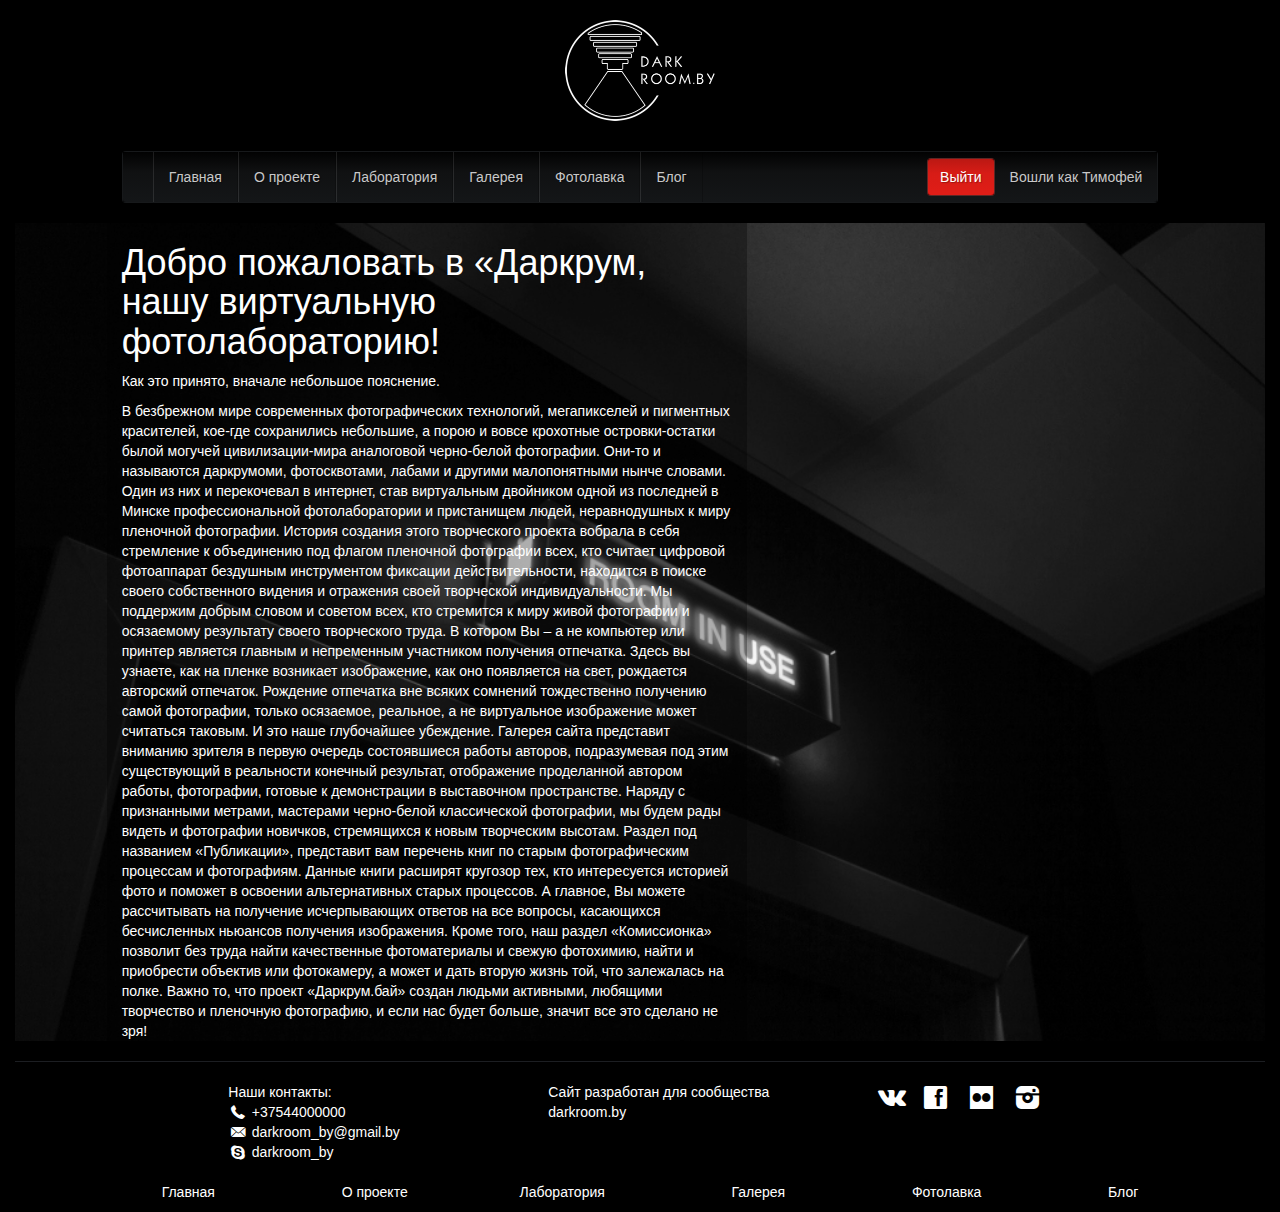
==== about.html @ 1f56de03 "Added project folders" ====
<!DOCTYPE html>
<html lang="en">
<head>
    <meta charset="UTF-8">
    <title>О проекте</title>
    <link rel="stylesheet" type="text/css" href="css/bootstrap-grid.css">
    <link rel="stylesheet" type="text/css" href="css/bootstrap-grid.min.css">
    <link rel="stylesheet" type="text/css" href="css/bootstrap-reboot.css">
    <link rel="stylesheet" type="text/css" href="css/bootstrap-reboot.min.css">
    <link rel="stylesheet" type="text/css" href="css/fontello-codes.css">
    <link rel="stylesheet" type="text/css" href="css/fontello.css">
    <link rel="stylesheet" type="text/css" href="css/fontello-embedded.css">
    <link rel="stylesheet" type="text/css" href="css/bootstrap.css">
    <link rel="stylesheet" type="text/css" href="css/style.css">
    <script src="js/jquery.js"></script>
    <script src="js/bootstrap.js"></script>
    <script src="js/script.js"></script>
</head>
<body>
<div class="container-fluid">
    <div id="logo" class="center-block"><img src="img/logo.png"></div>

    <div class="row">
        <div class="col-md-1"></div>
        <div class="col-md-10">

            <!-- Классы navbar и navbar-default -->
            <nav class="navbar navbar-default ">
                <!-- Контейнер -->
                <div class="container-fluid">
                    <!-- Заголовок -->
                    <div class="navbar-header">
                        <!-- Кнопка «Гамбургер» -->
                        <button type="button" class="navbar-toggle collapsed" data-toggle="collapse" data-target="#navbar-main" aria-expanded="false">
                            <span class=sr-only>Toggle navigation</span>
                            <span class="icon-bar"></span>
                            <span class="icon-bar"></span>
                            <span class="icon-bar"></span>
                        </button>
                    </div>
                    <!-- Основная часть меню -->
                    <div class="collapse navbar-collapse" id="navbar-main">

                        <!-- Содержимое основной части -->
                        <ul class="nav navbar-nav">
                            <li><a href="index.html">Главная</a></li>
                            <li><a href="#">О проекте</a></li>
                            <li><a href="#">Лаборатория</a></li>
                            <li><a href="#">Галерея</a></li>
                            <li><a href="#">Фотолавка</a></li>
                            <li><a href="#">Блог</a></li>
                        </ul>

                        <p class="navbar-text navbar-right">Вошли как Тимофей</p>
                            <button type="button" class="btn btn-default navbar-btn btn-danger navbar-right">Выйти</button>


                    </div>
                </div>
            </nav>

        </div>
    </div>
    <article id="aboutpage">
        <div class="row">
        <div class="col-md-1"></div>
        <div class="col-md-6">
        <h1>Добро пожаловать в «Даркрум, нашу виртуальную фотолабораторию!</h1>
        <p>Как это принято, вначале небольшое пояснение.</p>
        В безбрежном мире современных фотографических технологий, мегапикселей и пигментных красителей, кое-где сохранились небольшие,
            а порою и вовсе крохотные островки-остатки былой могучей цивилизации-мира аналоговой черно-белой фотографии.
            Они-то и называются даркрумоми, фотосквотами, лабами и другими малопонятными нынче словами.
            Один из них и перекочевал в интернет, став виртуальным двойником
            одной из последней в Минске профессиональной фотолаборатории и пристанищем людей, неравнодушных к миру пленочной фотографии.
        История создания этого творческого проекта вобрала в себя стремление к объединению под флагом пленочной фотографии всех,
            кто считает цифровой фотоаппарат бездушным инструментом фиксации действительности, находится в поиске своего собственного
            видения и отражения своей творческой индивидуальности.
        Мы поддержим добрым словом и советом всех, кто стремится к миру живой фотографии и осязаемому результату своего творческого труда.
            В котором Вы – а не компьютер или принтер является главным и непременным участником получения отпечатка.
            Здесь вы узнаете, как на пленке возникает изображение, как оно появляется на свет, рождается авторский отпечаток.
        Рождение отпечатка вне всяких сомнений тождественно получению самой фотографии, только осязаемое, реальное, а не виртуальное
            изображение может считаться таковым. И это наше глубочайшее убеждение.
        Галерея сайта представит вниманию зрителя в первую очередь состоявшиеся работы авторов,
            подразумевая под этим существующий в реальности конечный результат, отображение проделанной автором работы, фотографии,
            готовые к демонстрации в выставочном пространстве. Наряду с признанными метрами, мастерами черно-белой классической фотографии,
            мы будем рады видеть и фотографии новичков, стремящихся к новым творческим высотам.
        Раздел под названием «Публикации», представит вам перечень книг по старым фотографическим процессам и фотографиям.
            Данные книги расширят кругозор тех, кто интересуется историей фото и поможет в освоении альтернативных старых процессов.
            А главное, Вы можете рассчитывать на получение исчерпывающих ответов на все вопросы, касающихся бесчисленных ньюансов получения изображения.
        Кроме того, наш раздел «Комиссионка» позволит без труда найти качественные фотоматериалы и свежую фотохимию,
            найти и приобрести объектив или фотокамеру, а может и дать вторую жизнь той, что залежалась на полке.
        Важно то, что проект «Даркрум.бай» создан людьми активными, любящими творчество и пленочную фотографию,
            и если нас будет больше, значит все это сделано не зря!
            </div>
            <div class="col-md-1"></div>
            </div>
            </article>
    <div class="footer">
        <hr>
        <div class="row">
            <div class="col-md-2"></div>
            <div class="col-md-3">
                Наши контакты:<br>
                <i class="icon-phone"></i> +37544000000<br>
                <i class="icon-email"></i> darkroom_by@gmail.by<br>
                <i class="icon-skype"></i> darkroom_by<br>
            </div>
            <div class="col-md-3">
                Сайт разработан для сообщества darkroom.by
            </div>
            <div class="col-md-4 social">
                <a href="#" data-toggle="tooltip" title="Мы в Вконтакте"><i class="icon-vk"></i></a>
                <a href="#" data-toggle="tooltip" title="Мы в Facebook"><i class="icon-facebook-rect-1"></i></a>
                <a href="#" data-toggle="tooltip" title="Мы в Flickr"><i class="icon-flickr-1"></i></a>
                <a href="#" data-toggle="tooltip" title="Мы в Instagram"><i class="icon-instagram-filled"></i></a>
            </div>

            </div>
        <div class="row">
        <div class="col-md-1"></div>
        <div class="col-md-11">
        <ul class=" nav-justified ">
            <li><a href="#">Главная</a></li>
            <li><a href="#">О проекте</a></li>
            <li><a href="#">Лаборатория</a></li>
            <li><a href="#">Галерея</a></li>
            <li><a href="#">Фотолавка</a></li>
            <li><a href="#">Блог</a></li>
        </ul>
            </div>
        </div>
            </div>
    </div>

<script src="js/tether.js"></script>
</body>
</html>
---- css/fontello-codes.css ----
.icon-duckduckgo:before { content: '\e800'; } /* '' */
.icon-aim:before { content: '\e801'; } /* '' */
.icon-delicious:before { content: '\e802'; } /* '' */
.icon-flattr:before { content: '\e803'; } /* '' */
.icon-call:before { content: '\e804'; } /* '' */
.icon-grooveshark:before { content: '\e805'; } /* '' */
.icon-ninetyninedesigns:before { content: '\e806'; } /* '' */
.icon-digg:before { content: '\e807'; } /* '' */
.icon-linkedin:before { content: '\e808'; } /* '' */
.icon-meetup:before { content: '\e809'; } /* '' */
.icon-vk:before { content: '\e80a'; } /* '' */
.icon-disqus:before { content: '\e80b'; } /* '' */
.icon-cloudapp:before { content: '\e80c'; } /* '' */
.icon-dropbox:before { content: '\e80d'; } /* '' */
.icon-ebay:before { content: '\e80e'; } /* '' */
.icon-github:before { content: '\e80f'; } /* '' */
.icon-intensedebate:before { content: '\e810'; } /* '' */
.icon-eventbrite:before { content: '\e811'; } /* '' */
.icon-scribd:before { content: '\e812'; } /* '' */
.icon-stripe:before { content: '\e813'; } /* '' */
.icon-stackoverflow:before { content: '\e814'; } /* '' */
.icon-hackernews:before { content: '\e815'; } /* '' */
.icon-lkdto:before { content: '\e816'; } /* '' */
.icon-android:before { content: '\e817'; } /* '' */
.icon-eventful:before { content: '\e818'; } /* '' */
.icon-smashmag:before { content: '\e819'; } /* '' */
.icon-gplus:before { content: '\e81a'; } /* '' */
.icon-wikipedia:before { content: '\e81b'; } /* '' */
.icon-lanyrd:before { content: '\e81c'; } /* '' */
.icon-calendar:before { content: '\e81d'; } /* '' */
.icon-stumbleupon:before { content: '\e81e'; } /* '' */
.icon-fivehundredpx:before { content: '\e81f'; } /* '' */
.icon-pinterest:before { content: '\e820'; } /* '' */
.icon-bitcoin:before { content: '\e821'; } /* '' */
.icon-w3c:before { content: '\e822'; } /* '' */
.icon-foursquare:before { content: '\e823'; } /* '' */
.icon-html5:before { content: '\e824'; } /* '' */
.icon-ie:before { content: '\e825'; } /* '' */
.icon-spotify:before { content: '\e826'; } /* '' */
.icon-reddit:before { content: '\e827'; } /* '' */
.icon-guest:before { content: '\e828'; } /* '' */
.icon-gowalla:before { content: '\e829'; } /* '' */
.icon-appstore:before { content: '\e82a'; } /* '' */
.icon-blogger:before { content: '\e82b'; } /* '' */
.icon-cc:before { content: '\e82c'; } /* '' */
.icon-dribbble:before { content: '\e82d'; } /* '' */
.icon-evernote:before { content: '\e82e'; } /* '' */
.icon-flickr:before { content: '\e82f'; } /* '' */
.icon-google:before { content: '\e830'; } /* '' */
.icon-viadeo:before { content: '\e831'; } /* '' */
.icon-instapaper:before { content: '\e832'; } /* '' */
.icon-weibo:before { content: '\e833'; } /* '' */
.icon-klout:before { content: '\e834'; } /* '' */
.icon-rss:before { content: '\e835'; } /* '' */
.icon-skype:before { content: '\e836'; } /* '' */
.icon-twitter:before { content: '\e837'; } /* '' */
.icon-youtube:before { content: '\e838'; } /* '' */
.icon-vimeo:before { content: '\e839'; } /* '' */
.icon-windows:before { content: '\e83a'; } /* '' */
.icon-xing:before { content: '\e83b'; } /* '' */
.icon-yahoo:before { content: '\e83c'; } /* '' */
.icon-chrome:before { content: '\e83d'; } /* '' */
.icon-email:before { content: '\e83e'; } /* '' */
.icon-macstore:before { content: '\e83f'; } /* '' */
.icon-myspace:before { content: '\e840'; } /* '' */
.icon-podcast:before { content: '\e841'; } /* '' */
.icon-amazon:before { content: '\e842'; } /* '' */
.icon-steam:before { content: '\e843'; } /* '' */
.icon-github-circled:before { content: '\e844'; } /* '' */
.icon-googleplay:before { content: '\e845'; } /* '' */
.icon-itunes:before { content: '\e846'; } /* '' */
.icon-plurk:before { content: '\e847'; } /* '' */
.icon-songkick:before { content: '\e848'; } /* '' */
.icon-lastfm:before { content: '\e849'; } /* '' */
.icon-gmail:before { content: '\e84a'; } /* '' */
.icon-pinboard:before { content: '\e84b'; } /* '' */
.icon-openid:before { content: '\e84c'; } /* '' */
.icon-quora:before { content: '\e84d'; } /* '' */
.icon-soundcloud:before { content: '\e84e'; } /* '' */
.icon-tumblr:before { content: '\e84f'; } /* '' */
.icon-eventasaurus:before { content: '\e850'; } /* '' */
.icon-wordpress:before { content: '\e851'; } /* '' */
.icon-yelp:before { content: '\e852'; } /* '' */
.icon-opentable:before { content: '\e853'; } /* '' */
.icon-cart:before { content: '\e854'; } /* '' */
.icon-print:before { content: '\e855'; } /* '' */
.icon-angellist:before { content: '\e856'; } /* '' */
.icon-instagram:before { content: '\e857'; } /* '' */
.icon-dwolla:before { content: '\e858'; } /* '' */
.icon-appnet:before { content: '\e859'; } /* '' */
.icon-statusnet:before { content: '\e85a'; } /* '' */
.icon-acrobat:before { content: '\e85b'; } /* '' */
.icon-drupal:before { content: '\e85c'; } /* '' */
.icon-buffer:before { content: '\e85d'; } /* '' */
.icon-pocket:before { content: '\e85e'; } /* '' */
.icon-bitbucket:before { content: '\e85f'; } /* '' */
.icon-lego:before { content: '\e860'; } /* '' */
.icon-login:before { content: '\e861'; } /* '' */
.icon-paypal:before { content: '\e862'; } /* '' */
.icon-forrst:before { content: '\e863'; } /* '' */
.icon-plancast:before { content: '\e864'; } /* '' */
.icon-facebook:before { content: '\e865'; } /* '' */
.icon-posterous:before { content: '\e866'; } /* '' */
.icon-fast-backward:before { content: '\e867'; } /* '' */
.icon-fast-forward:before { content: '\e868'; } /* '' */
.icon-forward:before { content: '\e869'; } /* '' */
.icon-forward-circled:before { content: '\e86a'; } /* '' */
.icon-step-backward:before { content: '\e86b'; } /* '' */
.icon-step-forward:before { content: '\e86c'; } /* '' */
.icon-target:before { content: '\e86d'; } /* '' */
.icon-signal:before { content: '\e86e'; } /* '' */
.icon-desktop:before { content: '\e86f'; } /* '' */
.icon-desktop-circled:before { content: '\e870'; } /* '' */
.icon-laptop:before { content: '\e871'; } /* '' */
.icon-laptop-circled:before { content: '\e872'; } /* '' */
.icon-network:before { content: '\e873'; } /* '' */
.icon-inbox:before { content: '\e874'; } /* '' */
.icon-inbox-circled:before { content: '\e875'; } /* '' */
.icon-inbox-alt:before { content: '\e876'; } /* '' */
.icon-globe:before { content: '\e877'; } /* '' */
.icon-globe-alt:before { content: '\e878'; } /* '' */
.icon-cloud:before { content: '\e879'; } /* '' */
.icon-cloud-circled:before { content: '\e87a'; } /* '' */
.icon-flight:before { content: '\e87b'; } /* '' */
.icon-leaf:before { content: '\e87c'; } /* '' */
.icon-font:before { content: '\e87d'; } /* '' */
.icon-fontsize:before { content: '\e87e'; } /* '' */
.icon-bold:before { content: '\e87f'; } /* '' */
.icon-italic:before { content: '\e880'; } /* '' */
.icon-text-height:before { content: '\e881'; } /* '' */
.icon-text-width:before { content: '\e882'; } /* '' */
.icon-align-left:before { content: '\e883'; } /* '' */
.icon-align-center:before { content: '\e884'; } /* '' */
.icon-align-right:before { content: '\e885'; } /* '' */
.icon-align-justify:before { content: '\e886'; } /* '' */
.icon-list:before { content: '\e887'; } /* '' */
.icon-indent-left:before { content: '\e888'; } /* '' */
.icon-indent-right:before { content: '\e889'; } /* '' */
.icon-briefcase:before { content: '\e88a'; } /* '' */
.icon-off:before { content: '\e88b'; } /* '' */
.icon-road:before { content: '\e88c'; } /* '' */
.icon-qrcode:before { content: '\e88d'; } /* '' */
.icon-barcode:before { content: '\e88e'; } /* '' */
.icon-braille:before { content: '\e88f'; } /* '' */
.icon-book:before { content: '\e890'; } /* '' */
.icon-adjust:before { content: '\e891'; } /* '' */
.icon-tint:before { content: '\e892'; } /* '' */
.icon-check:before { content: '\e893'; } /* '' */
.icon-check-empty:before { content: '\e894'; } /* '' */
.icon-asterisk:before { content: '\e895'; } /* '' */
.icon-gift:before { content: '\e896'; } /* '' */
.icon-fire:before { content: '\e897'; } /* '' */
.icon-magnet:before { content: '\e898'; } /* '' */
.icon-chart:before { content: '\e899'; } /* '' */
.icon-chart-circled:before { content: '\e89a'; } /* '' */
.icon-credit-card:before { content: '\e89b'; } /* '' */
.icon-megaphone:before { content: '\e89c'; } /* '' */
.icon-clipboard:before { content: '\e89d'; } /* '' */
.icon-hdd:before { content: '\e89e'; } /* '' */
.icon-key:before { content: '\e89f'; } /* '' */
.icon-certificate:before { content: '\e8a0'; } /* '' */
.icon-tasks:before { content: '\e8a1'; } /* '' */
.icon-filter:before { content: '\e8a2'; } /* '' */
.icon-gauge:before { content: '\e8a3'; } /* '' */
.icon-smiley:before { content: '\e8a4'; } /* '' */
.icon-smiley-circled:before { content: '\e8a5'; } /* '' */
.icon-address-book:before { content: '\e8a6'; } /* '' */
.icon-address-book-alt:before { content: '\e8a7'; } /* '' */
.icon-asl:before { content: '\e8a8'; } /* '' */
.icon-glasses:before { content: '\e8a9'; } /* '' */
.icon-hearing-impaired:before { content: '\e8aa'; } /* '' */
.icon-iphone-home:before { content: '\e8ab'; } /* '' */
.icon-person:before { content: '\e8ac'; } /* '' */
.icon-adult:before { content: '\e8ad'; } /* '' */
.icon-child:before { content: '\e8ae'; } /* '' */
.icon-blind:before { content: '\e8af'; } /* '' */
.icon-guidedog:before { content: '\e8b0'; } /* '' */
.icon-accessibility:before { content: '\e8b1'; } /* '' */
.icon-universal-access:before { content: '\e8b2'; } /* '' */
.icon-male:before { content: '\e8b3'; } /* '' */
.icon-female:before { content: '\e8b4'; } /* '' */
.icon-behance:before { content: '\e8b5'; } /* '' */
.icon-blogger-2:before { content: '\e8b6'; } /* '' */
.icon-cc-1:before { content: '\e8b7'; } /* '' */
.icon-css:before { content: '\e8b8'; } /* '' */
.icon-delicious-1:before { content: '\e8b9'; } /* '' */
.icon-deviantart-1:before { content: '\e8ba'; } /* '' */
.icon-digg-1:before { content: '\e8bb'; } /* '' */
.icon-dribbble-1:before { content: '\e8bc'; } /* '' */
.icon-facebook-2:before { content: '\e8bd'; } /* '' */
.icon-flickr-1:before { content: '\e8be'; } /* '' */
.icon-foursquare-1:before { content: '\e8bf'; } /* '' */
.icon-friendfeed-1:before { content: '\e8c0'; } /* '' */
.icon-friendfeed-rect-1:before { content: '\e8c1'; } /* '' */
.icon-github-2:before { content: '\e8c2'; } /* '' */
.icon-github-text-1:before { content: '\e8c3'; } /* '' */
.icon-googleplus:before { content: '\e8c4'; } /* '' */
.icon-instagram-2:before { content: '\e8c5'; } /* '' */
.icon-linkedin-2:before { content: '\e8c6'; } /* '' */
.icon-path:before { content: '\e8c7'; } /* '' */
.icon-picasa-1:before { content: '\e8c8'; } /* '' */
.icon-pinterest-1:before { content: '\e8c9'; } /* '' */
.icon-reddit-1:before { content: '\e8ca'; } /* '' */
.icon-skype-2:before { content: '\e8cb'; } /* '' */
.icon-slideshare:before { content: '\e8cc'; } /* '' */
.icon-stackoverflow-1:before { content: '\e8cd'; } /* '' */
.icon-stumbleupon-1:before { content: '\e8ce'; } /* '' */
.icon-twitter-2:before { content: '\e8cf'; } /* '' */
.icon-tumblr-2:before { content: '\e8d0'; } /* '' */
.icon-vimeo-2:before { content: '\e8d1'; } /* '' */
.icon-vkontakte:before { content: '\e8d2'; } /* '' */
.icon-w3c-1:before { content: '\e8d3'; } /* '' */
.icon-wordpress-2:before { content: '\e8d4'; } /* '' */
.icon-youtube-1:before { content: '\e8d5'; } /* '' */
.icon-glass:before { content: '\e8d6'; } /* '' */
.icon-music:before { content: '\e8d7'; } /* '' */
.icon-search:before { content: '\e8d8'; } /* '' */
.icon-search-circled:before { content: '\e8d9'; } /* '' */
.icon-mail:before { content: '\e8da'; } /* '' */
.icon-mail-circled:before { content: '\e8db'; } /* '' */
.icon-heart:before { content: '\e8dc'; } /* '' */
.icon-heart-circled:before { content: '\e8dd'; } /* '' */
.icon-heart-empty:before { content: '\e8de'; } /* '' */
.icon-star:before { content: '\e8df'; } /* '' */
.icon-star-circled:before { content: '\e8e0'; } /* '' */
.icon-star-empty:before { content: '\e8e1'; } /* '' */
.icon-user:before { content: '\e8e2'; } /* '' */
.icon-group:before { content: '\e8e3'; } /* '' */
.icon-group-circled:before { content: '\e8e4'; } /* '' */
.icon-torso:before { content: '\e8e5'; } /* '' */
.icon-video:before { content: '\e8e6'; } /* '' */
.icon-video-circled:before { content: '\e8e7'; } /* '' */
.icon-video-alt:before { content: '\e8e8'; } /* '' */
.icon-videocam:before { content: '\e8e9'; } /* '' */
.icon-video-chat:before { content: '\e8ea'; } /* '' */
.icon-picture:before { content: '\e8eb'; } /* '' */
.icon-camera:before { content: '\e8ec'; } /* '' */
.icon-photo:before { content: '\e8ed'; } /* '' */
.icon-photo-circled:before { content: '\e8ee'; } /* '' */
.icon-th-large:before { content: '\e8ef'; } /* '' */
.icon-th:before { content: '\e8f0'; } /* '' */
.icon-th-list:before { content: '\e8f1'; } /* '' */
.icon-view-mode:before { content: '\e8f2'; } /* '' */
.icon-ok:before { content: '\e8f3'; } /* '' */
.icon-ok-circled:before { content: '\e8f4'; } /* '' */
.icon-ok-circled2:before { content: '\e8f5'; } /* '' */
.icon-cancel:before { content: '\e8f6'; } /* '' */
.icon-cancel-circled:before { content: '\e8f7'; } /* '' */
.icon-cancel-circled2:before { content: '\e8f8'; } /* '' */
.icon-plus:before { content: '\e8f9'; } /* '' */
.icon-plus-circled:before { content: '\e8fa'; } /* '' */
.icon-minus:before { content: '\e8fb'; } /* '' */
.icon-minus-circled:before { content: '\e8fc'; } /* '' */
.icon-help:before { content: '\e8fd'; } /* '' */
.icon-help-circled:before { content: '\e8fe'; } /* '' */
.icon-info-circled:before { content: '\e8ff'; } /* '' */
.icon-home:before { content: '\e900'; } /* '' */
.icon-home-circled:before { content: '\e901'; } /* '' */
.icon-website:before { content: '\e902'; } /* '' */
.icon-website-circled:before { content: '\e903'; } /* '' */
.icon-attach:before { content: '\e904'; } /* '' */
.icon-attach-circled:before { content: '\e905'; } /* '' */
.icon-lock:before { content: '\e906'; } /* '' */
.icon-lock-circled:before { content: '\e907'; } /* '' */
.icon-lock-open:before { content: '\e908'; } /* '' */
.icon-lock-open-alt:before { content: '\e909'; } /* '' */
.icon-eye:before { content: '\e90a'; } /* '' */
.icon-eye-off:before { content: '\e90b'; } /* '' */
.icon-tag:before { content: '\e90c'; } /* '' */
.icon-tags:before { content: '\e90d'; } /* '' */
.icon-bookmark:before { content: '\e90e'; } /* '' */
.icon-bookmark-empty:before { content: '\e90f'; } /* '' */
.icon-flag:before { content: '\e910'; } /* '' */
.icon-flag-circled:before { content: '\e911'; } /* '' */
.icon-thumbs-up:before { content: '\e912'; } /* '' */
.icon-thumbs-down:before { content: '\e913'; } /* '' */
.icon-download:before { content: '\e914'; } /* '' */
.icon-download-alt:before { content: '\e915'; } /* '' */
.icon-upload:before { content: '\e916'; } /* '' */
.icon-share:before { content: '\e917'; } /* '' */
.icon-quote:before { content: '\e918'; } /* '' */
.icon-quote-circled:before { content: '\e919'; } /* '' */
.icon-export:before { content: '\e91a'; } /* '' */
.icon-pencil:before { content: '\e91b'; } /* '' */
.icon-pencil-circled:before { content: '\e91c'; } /* '' */
.icon-edit:before { content: '\e91d'; } /* '' */
.icon-edit-circled:before { content: '\e91e'; } /* '' */
.icon-edit-alt:before { content: '\e91f'; } /* '' */
.icon-print-1:before { content: '\e920'; } /* '' */
.icon-retweet:before { content: '\e921'; } /* '' */
.icon-comment:before { content: '\e922'; } /* '' */
.icon-comment-alt:before { content: '\e923'; } /* '' */
.icon-bell:before { content: '\e924'; } /* '' */
.icon-warning:before { content: '\e925'; } /* '' */
.icon-exclamation:before { content: '\e926'; } /* '' */
.icon-error:before { content: '\e927'; } /* '' */
.icon-error-alt:before { content: '\e928'; } /* '' */
.icon-location:before { content: '\e929'; } /* '' */
.icon-location-circled:before { content: '\e92a'; } /* '' */
.icon-compass:before { content: '\e92b'; } /* '' */
.icon-compass-circled:before { content: '\e92c'; } /* '' */
.icon-trash:before { content: '\e92d'; } /* '' */
.icon-trash-circled:before { content: '\e92e'; } /* '' */
.icon-doc:before { content: '\e92f'; } /* '' */
.icon-doc-circled:before { content: '\e930'; } /* '' */
.icon-doc-new:before { content: '\e931'; } /* '' */
.icon-doc-new-circled:before { content: '\e932'; } /* '' */
.icon-folder:before { content: '\e933'; } /* '' */
.icon-folder-circled:before { content: '\e934'; } /* '' */
.icon-folder-close:before { content: '\e935'; } /* '' */
.icon-folder-open:before { content: '\e936'; } /* '' */
.icon-rss-1:before { content: '\e937'; } /* '' */
.icon-phone:before { content: '\e938'; } /* '' */
.icon-phone-circled:before { content: '\e939'; } /* '' */
.icon-cog:before { content: '\e93a'; } /* '' */
.icon-cog-circled:before { content: '\e93b'; } /* '' */
.icon-cogs:before { content: '\e93c'; } /* '' */
.icon-wrench:before { content: '\e93d'; } /* '' */
.icon-wrench-circled:before { content: '\e93e'; } /* '' */
.icon-basket:before { content: '\e93f'; } /* '' */
.icon-basket-circled:before { content: '\e940'; } /* '' */
.icon-calendar-1:before { content: '\e941'; } /* '' */
.icon-calendar-circled:before { content: '\e942'; } /* '' */
.icon-mic:before { content: '\e943'; } /* '' */
.icon-mic-circled:before { content: '\e944'; } /* '' */
.icon-volume-off:before { content: '\e945'; } /* '' */
.icon-volume-down:before { content: '\e946'; } /* '' */
.icon-volume:before { content: '\e947'; } /* '' */
.icon-volume-up:before { content: '\e948'; } /* '' */
.icon-headphones:before { content: '\e949'; } /* '' */
.icon-clock:before { content: '\e94a'; } /* '' */
.icon-clock-circled:before { content: '\e94b'; } /* '' */
.icon-lightbulb:before { content: '\e94c'; } /* '' */
.icon-lightbulb-alt:before { content: '\e94d'; } /* '' */
.icon-block:before { content: '\e94e'; } /* '' */
.icon-resize-full:before { content: '\e94f'; } /* '' */
.icon-resize-full-alt:before { content: '\e950'; } /* '' */
.icon-resize-small:before { content: '\e951'; } /* '' */
.icon-resize-vertical:before { content: '\e952'; } /* '' */
.icon-resize-horizontal:before { content: '\e953'; } /* '' */
.icon-move:before { content: '\e954'; } /* '' */
.icon-zoom-in:before { content: '\e955'; } /* '' */
.icon-zoom-out:before { content: '\e956'; } /* '' */
.icon-down-open:before { content: '\e957'; } /* '' */
.icon-left-open:before { content: '\e958'; } /* '' */
.icon-right-open:before { content: '\e959'; } /* '' */
.icon-up-open:before { content: '\e95a'; } /* '' */
.icon-down:before { content: '\e95b'; } /* '' */
.icon-left:before { content: '\e95c'; } /* '' */
.icon-right:before { content: '\e95d'; } /* '' */
.icon-up:before { content: '\e95e'; } /* '' */
.icon-down-circled:before { content: '\e95f'; } /* '' */
.icon-left-circled:before { content: '\e960'; } /* '' */
.icon-right-circled:before { content: '\e961'; } /* '' */
.icon-up-circled:before { content: '\e962'; } /* '' */
.icon-down-hand:before { content: '\e963'; } /* '' */
.icon-left-hand:before { content: '\e964'; } /* '' */
.icon-right-hand:before { content: '\e965'; } /* '' */
.icon-up-hand:before { content: '\e966'; } /* '' */
.icon-cw:before { content: '\e967'; } /* '' */
.icon-cw-circled:before { content: '\e968'; } /* '' */
.icon-arrows-cw:before { content: '\e969'; } /* '' */
.icon-shuffle:before { content: '\e96a'; } /* '' */
.icon-play:before { content: '\e96b'; } /* '' */
.icon-play-circled:before { content: '\e96c'; } /* '' */
.icon-play-circled2:before { content: '\e96d'; } /* '' */
.icon-stop:before { content: '\e96e'; } /* '' */
.icon-stop-circled:before { content: '\e96f'; } /* '' */
.icon-pause:before { content: '\e970'; } /* '' */
.icon-pause-circled:before { content: '\e971'; } /* '' */
.icon-record:before { content: '\e972'; } /* '' */
.icon-eject:before { content: '\e973'; } /* '' */
.icon-backward:before { content: '\e974'; } /* '' */
.icon-backward-circled:before { content: '\e975'; } /* '' */
.icon-music-1:before { content: '\e976'; } /* '' */
.icon-search-1:before { content: '\e977'; } /* '' */
.icon-mail-1:before { content: '\e978'; } /* '' */
.icon-heart-1:before { content: '\e979'; } /* '' */
.icon-star-1:before { content: '\e97a'; } /* '' */
.icon-user-1:before { content: '\e97b'; } /* '' */
.icon-videocam-1:before { content: '\e97c'; } /* '' */
.icon-camera-1:before { content: '\e97d'; } /* '' */
.icon-photo-1:before { content: '\e97e'; } /* '' */
.icon-attach-1:before { content: '\e97f'; } /* '' */
.icon-lock-1:before { content: '\e980'; } /* '' */
.icon-eye-1:before { content: '\e981'; } /* '' */
.icon-tag-1:before { content: '\e982'; } /* '' */
.icon-thumbs-up-1:before { content: '\e983'; } /* '' */
.icon-pencil-1:before { content: '\e984'; } /* '' */
.icon-comment-1:before { content: '\e985'; } /* '' */
.icon-location-1:before { content: '\e986'; } /* '' */
.icon-cup:before { content: '\e987'; } /* '' */
.icon-trash-1:before { content: '\e988'; } /* '' */
.icon-doc-1:before { content: '\e989'; } /* '' */
.icon-note:before { content: '\e98a'; } /* '' */
.icon-cog-1:before { content: '\e98b'; } /* '' */
.icon-params:before { content: '\e98c'; } /* '' */
.icon-calendar-2:before { content: '\e98d'; } /* '' */
.icon-sound:before { content: '\e98e'; } /* '' */
.icon-clock-1:before { content: '\e98f'; } /* '' */
.icon-lightbulb-1:before { content: '\e990'; } /* '' */
.icon-tv:before { content: '\e991'; } /* '' */
.icon-desktop-1:before { content: '\e992'; } /* '' */
.icon-mobile:before { content: '\e993'; } /* '' */
.icon-cd:before { content: '\e994'; } /* '' */
.icon-inbox-1:before { content: '\e995'; } /* '' */
.icon-globe-1:before { content: '\e996'; } /* '' */
.icon-cloud-1:before { content: '\e997'; } /* '' */
.icon-paper-plane:before { content: '\e998'; } /* '' */
.icon-fire-1:before { content: '\e999'; } /* '' */
.icon-graduation-cap:before { content: '\e99a'; } /* '' */
.icon-megaphone-1:before { content: '\e99b'; } /* '' */
.icon-database:before { content: '\e99c'; } /* '' */
.icon-key-1:before { content: '\e99d'; } /* '' */
.icon-beaker:before { content: '\e99e'; } /* '' */
.icon-truck:before { content: '\e99f'; } /* '' */
.icon-money:before { content: '\e9a0'; } /* '' */
.icon-food:before { content: '\e9a1'; } /* '' */
.icon-shop:before { content: '\e9a2'; } /* '' */
.icon-diamond:before { content: '\e9a3'; } /* '' */
.icon-t-shirt:before { content: '\e9a4'; } /* '' */
.icon-wallet:before { content: '\e9a5'; } /* '' */
.icon-search-2:before { content: '\e9a6'; } /* '' */
.icon-mail-2:before { content: '\e9a7'; } /* '' */
.icon-heart-2:before { content: '\e9a8'; } /* '' */
.icon-heart-empty-1:before { content: '\e9a9'; } /* '' */
.icon-star-2:before { content: '\e9aa'; } /* '' */
.icon-user-2:before { content: '\e9ab'; } /* '' */
.icon-video-1:before { content: '\e9ac'; } /* '' */
.icon-picture-1:before { content: '\e9ad'; } /* '' */
.icon-th-large-1:before { content: '\e9ae'; } /* '' */
.icon-th-1:before { content: '\e9af'; } /* '' */
.icon-th-list-1:before { content: '\e9b0'; } /* '' */
.icon-ok-1:before { content: '\e9b1'; } /* '' */
.icon-ok-circle:before { content: '\e9b2'; } /* '' */
.icon-cancel-1:before { content: '\e9b3'; } /* '' */
.icon-cancel-circle:before { content: '\e9b4'; } /* '' */
.icon-plus-circle:before { content: '\e9b5'; } /* '' */
.icon-minus-circle:before { content: '\e9b6'; } /* '' */
.icon-link:before { content: '\e9b7'; } /* '' */
.icon-attach-2:before { content: '\e9b8'; } /* '' */
.icon-lock-2:before { content: '\e9b9'; } /* '' */
.icon-lock-open-1:before { content: '\e9ba'; } /* '' */
.icon-tag-2:before { content: '\e9bb'; } /* '' */
.icon-reply:before { content: '\e9bc'; } /* '' */
.icon-reply-all:before { content: '\e9bd'; } /* '' */
.icon-forward-1:before { content: '\e9be'; } /* '' */
.icon-code:before { content: '\e9bf'; } /* '' */
.icon-retweet-1:before { content: '\e9c0'; } /* '' */
.icon-comment-2:before { content: '\e9c1'; } /* '' */
.icon-comment-alt-1:before { content: '\e9c2'; } /* '' */
.icon-chat:before { content: '\e9c3'; } /* '' */
.icon-attention:before { content: '\e9c4'; } /* '' */
.icon-location-2:before { content: '\e9c5'; } /* '' */
.icon-doc-2:before { content: '\e9c6'; } /* '' */
.icon-docs-landscape:before { content: '\e9c7'; } /* '' */
.icon-folder-1:before { content: '\e9c8'; } /* '' */
.icon-archive:before { content: '\e9c9'; } /* '' */
.icon-rss-2:before { content: '\e9ca'; } /* '' */
.icon-rss-alt:before { content: '\e9cb'; } /* '' */
.icon-cog-2:before { content: '\e9cc'; } /* '' */
.icon-logout:before { content: '\e9cd'; } /* '' */
.icon-clock-2:before { content: '\e9ce'; } /* '' */
.icon-block-1:before { content: '\e9cf'; } /* '' */
.icon-resize-full-1:before { content: '\e9d0'; } /* '' */
.icon-resize-full-circle:before { content: '\e9d1'; } /* '' */
.icon-popup:before { content: '\e9d2'; } /* '' */
.icon-left-open-1:before { content: '\e9d3'; } /* '' */
.icon-right-open-1:before { content: '\e9d4'; } /* '' */
.icon-down-circle:before { content: '\e9d5'; } /* '' */
.icon-left-circle:before { content: '\e9d6'; } /* '' */
.icon-right-circle:before { content: '\e9d7'; } /* '' */
.icon-up-circle:before { content: '\e9d8'; } /* '' */
.icon-down-dir:before { content: '\e9d9'; } /* '' */
.icon-right-dir:before { content: '\e9da'; } /* '' */
.icon-down-micro:before { content: '\e9db'; } /* '' */
.icon-up-micro:before { content: '\e9dc'; } /* '' */
.icon-cw-circle:before { content: '\e9dd'; } /* '' */
.icon-arrows-cw-1:before { content: '\e9de'; } /* '' */
.icon-updown-circle:before { content: '\e9df'; } /* '' */
.icon-target-1:before { content: '\e9e0'; } /* '' */
.icon-signal-1:before { content: '\e9e1'; } /* '' */
.icon-progress-0:before { content: '\e9e2'; } /* '' */
.icon-progress-1:before { content: '\e9e3'; } /* '' */
.icon-progress-2:before { content: '\e9e4'; } /* '' */
.icon-progress-3:before { content: '\e9e5'; } /* '' */
.icon-progress-4:before { content: '\e9e6'; } /* '' */
.icon-progress-5:before { content: '\e9e7'; } /* '' */
.icon-progress-6:before { content: '\e9e8'; } /* '' */
.icon-progress-7:before { content: '\e9e9'; } /* '' */
.icon-font-1:before { content: '\e9ea'; } /* '' */
.icon-list-1:before { content: '\e9eb'; } /* '' */
.icon-list-numbered:before { content: '\e9ec'; } /* '' */
.icon-indent-left-1:before { content: '\e9ed'; } /* '' */
.icon-indent-right-1:before { content: '\e9ee'; } /* '' */
.icon-cloud-2:before { content: '\e9ef'; } /* '' */
.icon-terminal:before { content: '\e9f0'; } /* '' */
.icon-facebook-rect-1:before { content: '\e9f1'; } /* '' */
.icon-twitter-bird-1:before { content: '\e9f2'; } /* '' */
.icon-vimeo-rect-1:before { content: '\e9f3'; } /* '' */
.icon-tumblr-rect-1:before { content: '\e9f4'; } /* '' */
.icon-googleplus-rect-1:before { content: '\e9f5'; } /* '' */
.icon-linkedin-rect-1:before { content: '\e9f6'; } /* '' */
.icon-skype-3:before { content: '\e9f7'; } /* '' */
.icon-vkontakte-rect-1:before { content: '\e9f8'; } /* '' */
.icon-youtube-2:before { content: '\e9f9'; } /* '' */
.icon-odnoklassniki-rect-1:before { content: '\e9fa'; } /* '' */
.icon-facebook-1:before { content: '\f300'; } /* '' */
.icon-facebook-rect:before { content: '\f301'; } /* '' */
.icon-twitter-1:before { content: '\f302'; } /* '' */
.icon-twitter-bird:before { content: '\f303'; } /* '' */
.icon-icq:before { content: '\f304'; } /* '' */
.icon-yandex:before { content: '\f305'; } /* '' */
.icon-yandex-rect:before { content: '\f306'; } /* '' */
.icon-github-text:before { content: '\f307'; } /* '' */
.icon-github-1:before { content: '\f308'; } /* '' */
.icon-googleplus-rect:before { content: '\f309'; } /* '' */
.icon-vkontakte-rect:before { content: '\f30a'; } /* '' */
.icon-skype-1:before { content: '\f30b'; } /* '' */
.icon-odnoklassniki:before { content: '\f30c'; } /* '' */
.icon-odnoklassniki-rect:before { content: '\f30d'; } /* '' */
.icon-vimeo-rect:before { content: '\f30e'; } /* '' */
.icon-vimeo-1:before { content: '\f30f'; } /* '' */
.icon-tumblr-rect:before { content: '\f310'; } /* '' */
.icon-tumblr-1:before { content: '\f311'; } /* '' */
.icon-friendfeed:before { content: '\f312'; } /* '' */
.icon-friendfeed-rect:before { content: '\f313'; } /* '' */
.icon-blogger-1:before { content: '\f314'; } /* '' */
.icon-blogger-rect:before { content: '\f315'; } /* '' */
.icon-deviantart:before { content: '\f316'; } /* '' */
.icon-jabber:before { content: '\f317'; } /* '' */
.icon-lastfm-1:before { content: '\f318'; } /* '' */
.icon-lastfm-rect:before { content: '\f319'; } /* '' */
.icon-linkedin-1:before { content: '\f31a'; } /* '' */
.icon-linkedin-rect:before { content: '\f31b'; } /* '' */
.icon-picasa:before { content: '\f31c'; } /* '' */
.icon-wordpress-1:before { content: '\f31d'; } /* '' */
.icon-instagram-1:before { content: '\f31e'; } /* '' */
.icon-instagram-filled:before { content: '\f31f'; } /* '' */
.icon-diigo:before { content: '\f320'; } /* '' */
.icon-box:before { content: '\f321'; } /* '' */
.icon-box-rect:before { content: '\f322'; } /* '' */
.icon-tudou:before { content: '\f323'; } /* '' */
.icon-youku:before { content: '\f324'; } /* '' */
.icon-win8:before { content: '\f325'; } /* '' */
.icon-amex:before { content: '\f326'; } /* '' */
.icon-discover:before { content: '\f327'; } /* '' */
.icon-visa:before { content: '\f328'; } /* '' */
.icon-mastercard:before { content: '\f329'; } /* '' */
.icon-houzz:before { content: '\f32a'; } /* '' */
.icon-bandcamp:before { content: '\f32b'; } /* '' */
.icon-codepen:before { content: '\f32c'; } /* '' */
---- css/fontello.css ----
@font-face {
  font-family: 'fontello';
  src: url('../font/fontello.eot?63740137');
  src: url('../font/fontello.eot?63740137#iefix') format('embedded-opentype'),
       url('../font/fontello.woff2?63740137') format('woff2'),
       url('../font/fontello.woff?63740137') format('woff'),
       url('../font/fontello.ttf?63740137') format('truetype'),
       url('../font/fontello.svg?63740137#fontello') format('svg');
  font-weight: normal;
  font-style: normal;
}
/* Chrome hack: SVG is rendered more smooth in Windozze. 100% magic, uncomment if you need it. */
/* Note, that will break hinting! In other OS-es font will be not as sharp as it could be */
/*
@media screen and (-webkit-min-device-pixel-ratio:0) {
  @font-face {
    font-family: 'fontello';
    src: url('../font/fontello.svg?63740137#fontello') format('svg');
  }
}
*/
 
 [class^="icon-"]:before, [class*=" icon-"]:before {
  font-family: "fontello";
  font-style: normal;
  font-weight: normal;
  speak: none;
 
  display: inline-block;
  text-decoration: inherit;
  width: 1em;
  margin-right: .2em;
  text-align: center;
  /* opacity: .8; */
 
  /* For safety - reset parent styles, that can break glyph codes*/
  font-variant: normal;
  text-transform: none;
 
  /* fix buttons height, for twitter bootstrap */
  line-height: 1em;
 
  /* Animation center compensation - margins should be symmetric */
  /* remove if not needed */
  margin-left: .2em;
 
  /* you can be more comfortable with increased icons size */
  /* font-size: 120%; */
 
  /* Font smoothing. That was taken from TWBS */
  -webkit-font-smoothing: antialiased;
  -moz-osx-font-smoothing: grayscale;
 
  /* Uncomment for 3D effect */
  /* text-shadow: 1px 1px 1px rgba(127, 127, 127, 0.3); */
}
 
.icon-duckduckgo:before { content: '\e800'; } /* '' */
.icon-aim:before { content: '\e801'; } /* '' */
.icon-delicious:before { content: '\e802'; } /* '' */
.icon-flattr:before { content: '\e803'; } /* '' */
.icon-call:before { content: '\e804'; } /* '' */
.icon-grooveshark:before { content: '\e805'; } /* '' */
.icon-ninetyninedesigns:before { content: '\e806'; } /* '' */
.icon-digg:before { content: '\e807'; } /* '' */
.icon-linkedin:before { content: '\e808'; } /* '' */
.icon-meetup:before { content: '\e809'; } /* '' */
.icon-vk:before { content: '\e80a'; } /* '' */
.icon-disqus:before { content: '\e80b'; } /* '' */
.icon-cloudapp:before { content: '\e80c'; } /* '' */
.icon-dropbox:before { content: '\e80d'; } /* '' */
.icon-ebay:before { content: '\e80e'; } /* '' */
.icon-github:before { content: '\e80f'; } /* '' */
.icon-intensedebate:before { content: '\e810'; } /* '' */
.icon-eventbrite:before { content: '\e811'; } /* '' */
.icon-scribd:before { content: '\e812'; } /* '' */
.icon-stripe:before { content: '\e813'; } /* '' */
.icon-stackoverflow:before { content: '\e814'; } /* '' */
.icon-hackernews:before { content: '\e815'; } /* '' */
.icon-lkdto:before { content: '\e816'; } /* '' */
.icon-android:before { content: '\e817'; } /* '' */
.icon-eventful:before { content: '\e818'; } /* '' */
.icon-smashmag:before { content: '\e819'; } /* '' */
.icon-gplus:before { content: '\e81a'; } /* '' */
.icon-wikipedia:before { content: '\e81b'; } /* '' */
.icon-lanyrd:before { content: '\e81c'; } /* '' */
.icon-calendar:before { content: '\e81d'; } /* '' */
.icon-stumbleupon:before { content: '\e81e'; } /* '' */
.icon-fivehundredpx:before { content: '\e81f'; } /* '' */
.icon-pinterest:before { content: '\e820'; } /* '' */
.icon-bitcoin:before { content: '\e821'; } /* '' */
.icon-w3c:before { content: '\e822'; } /* '' */
.icon-foursquare:before { content: '\e823'; } /* '' */
.icon-html5:before { content: '\e824'; } /* '' */
.icon-ie:before { content: '\e825'; } /* '' */
.icon-spotify:before { content: '\e826'; } /* '' */
.icon-reddit:before { content: '\e827'; } /* '' */
.icon-guest:before { content: '\e828'; } /* '' */
.icon-gowalla:before { content: '\e829'; } /* '' */
.icon-appstore:before { content: '\e82a'; } /* '' */
.icon-blogger:before { content: '\e82b'; } /* '' */
.icon-cc:before { content: '\e82c'; } /* '' */
.icon-dribbble:before { content: '\e82d'; } /* '' */
.icon-evernote:before { content: '\e82e'; } /* '' */
.icon-flickr:before { content: '\e82f'; } /* '' */
.icon-google:before { content: '\e830'; } /* '' */
.icon-viadeo:before { content: '\e831'; } /* '' */
.icon-instapaper:before { content: '\e832'; } /* '' */
.icon-weibo:before { content: '\e833'; } /* '' */
.icon-klout:before { content: '\e834'; } /* '' */
.icon-rss:before { content: '\e835'; } /* '' */
.icon-skype:before { content: '\e836'; } /* '' */
.icon-twitter:before { content: '\e837'; } /* '' */
.icon-youtube:before { content: '\e838'; } /* '' */
.icon-vimeo:before { content: '\e839'; } /* '' */
.icon-windows:before { content: '\e83a'; } /* '' */
.icon-xing:before { content: '\e83b'; } /* '' */
.icon-yahoo:before { content: '\e83c'; } /* '' */
.icon-chrome:before { content: '\e83d'; } /* '' */
.icon-email:before { content: '\e83e'; } /* '' */
.icon-macstore:before { content: '\e83f'; } /* '' */
.icon-myspace:before { content: '\e840'; } /* '' */
.icon-podcast:before { content: '\e841'; } /* '' */
.icon-amazon:before { content: '\e842'; } /* '' */
.icon-steam:before { content: '\e843'; } /* '' */
.icon-github-circled:before { content: '\e844'; } /* '' */
.icon-googleplay:before { content: '\e845'; } /* '' */
.icon-itunes:before { content: '\e846'; } /* '' */
.icon-plurk:before { content: '\e847'; } /* '' */
.icon-songkick:before { content: '\e848'; } /* '' */
.icon-lastfm:before { content: '\e849'; } /* '' */
.icon-gmail:before { content: '\e84a'; } /* '' */
.icon-pinboard:before { content: '\e84b'; } /* '' */
.icon-openid:before { content: '\e84c'; } /* '' */
.icon-quora:before { content: '\e84d'; } /* '' */
.icon-soundcloud:before { content: '\e84e'; } /* '' */
.icon-tumblr:before { content: '\e84f'; } /* '' */
.icon-eventasaurus:before { content: '\e850'; } /* '' */
.icon-wordpress:before { content: '\e851'; } /* '' */
.icon-yelp:before { content: '\e852'; } /* '' */
.icon-opentable:before { content: '\e853'; } /* '' */
.icon-cart:before { content: '\e854'; } /* '' */
.icon-print:before { content: '\e855'; } /* '' */
.icon-angellist:before { content: '\e856'; } /* '' */
.icon-instagram:before { content: '\e857'; } /* '' */
.icon-dwolla:before { content: '\e858'; } /* '' */
.icon-appnet:before { content: '\e859'; } /* '' */
.icon-statusnet:before { content: '\e85a'; } /* '' */
.icon-acrobat:before { content: '\e85b'; } /* '' */
.icon-drupal:before { content: '\e85c'; } /* '' */
.icon-buffer:before { content: '\e85d'; } /* '' */
.icon-pocket:before { content: '\e85e'; } /* '' */
.icon-bitbucket:before { content: '\e85f'; } /* '' */
.icon-lego:before { content: '\e860'; } /* '' */
.icon-login:before { content: '\e861'; } /* '' */
.icon-paypal:before { content: '\e862'; } /* '' */
.icon-forrst:before { content: '\e863'; } /* '' */
.icon-plancast:before { content: '\e864'; } /* '' */
.icon-facebook:before { content: '\e865'; } /* '' */
.icon-posterous:before { content: '\e866'; } /* '' */
.icon-fast-backward:before { content: '\e867'; } /* '' */
.icon-fast-forward:before { content: '\e868'; } /* '' */
.icon-forward:before { content: '\e869'; } /* '' */
.icon-forward-circled:before { content: '\e86a'; } /* '' */
.icon-step-backward:before { content: '\e86b'; } /* '' */
.icon-step-forward:before { content: '\e86c'; } /* '' */
.icon-target:before { content: '\e86d'; } /* '' */
.icon-signal:before { content: '\e86e'; } /* '' */
.icon-desktop:before { content: '\e86f'; } /* '' */
.icon-desktop-circled:before { content: '\e870'; } /* '' */
.icon-laptop:before { content: '\e871'; } /* '' */
.icon-laptop-circled:before { content: '\e872'; } /* '' */
.icon-network:before { content: '\e873'; } /* '' */
.icon-inbox:before { content: '\e874'; } /* '' */
.icon-inbox-circled:before { content: '\e875'; } /* '' */
.icon-inbox-alt:before { content: '\e876'; } /* '' */
.icon-globe:before { content: '\e877'; } /* '' */
.icon-globe-alt:before { content: '\e878'; } /* '' */
.icon-cloud:before { content: '\e879'; } /* '' */
.icon-cloud-circled:before { content: '\e87a'; } /* '' */
.icon-flight:before { content: '\e87b'; } /* '' */
.icon-leaf:before { content: '\e87c'; } /* '' */
.icon-font:before { content: '\e87d'; } /* '' */
.icon-fontsize:before { content: '\e87e'; } /* '' */
.icon-bold:before { content: '\e87f'; } /* '' */
.icon-italic:before { content: '\e880'; } /* '' */
.icon-text-height:before { content: '\e881'; } /* '' */
.icon-text-width:before { content: '\e882'; } /* '' */
.icon-align-left:before { content: '\e883'; } /* '' */
.icon-align-center:before { content: '\e884'; } /* '' */
.icon-align-right:before { content: '\e885'; } /* '' */
.icon-align-justify:before { content: '\e886'; } /* '' */
.icon-list:before { content: '\e887'; } /* '' */
.icon-indent-left:before { content: '\e888'; } /* '' */
.icon-indent-right:before { content: '\e889'; } /* '' */
.icon-briefcase:before { content: '\e88a'; } /* '' */
.icon-off:before { content: '\e88b'; } /* '' */
.icon-road:before { content: '\e88c'; } /* '' */
.icon-qrcode:before { content: '\e88d'; } /* '' */
.icon-barcode:before { content: '\e88e'; } /* '' */
.icon-braille:before { content: '\e88f'; } /* '' */
.icon-book:before { content: '\e890'; } /* '' */
.icon-adjust:before { content: '\e891'; } /* '' */
.icon-tint:before { content: '\e892'; } /* '' */
.icon-check:before { content: '\e893'; } /* '' */
.icon-check-empty:before { content: '\e894'; } /* '' */
.icon-asterisk:before { content: '\e895'; } /* '' */
.icon-gift:before { content: '\e896'; } /* '' */
.icon-fire:before { content: '\e897'; } /* '' */
.icon-magnet:before { content: '\e898'; } /* '' */
.icon-chart:before { content: '\e899'; } /* '' */
.icon-chart-circled:before { content: '\e89a'; } /* '' */
.icon-credit-card:before { content: '\e89b'; } /* '' */
.icon-megaphone:before { content: '\e89c'; } /* '' */
.icon-clipboard:before { content: '\e89d'; } /* '' */
.icon-hdd:before { content: '\e89e'; } /* '' */
.icon-key:before { content: '\e89f'; } /* '' */
.icon-certificate:before { content: '\e8a0'; } /* '' */
.icon-tasks:before { content: '\e8a1'; } /* '' */
.icon-filter:before { content: '\e8a2'; } /* '' */
.icon-gauge:before { content: '\e8a3'; } /* '' */
.icon-smiley:before { content: '\e8a4'; } /* '' */
.icon-smiley-circled:before { content: '\e8a5'; } /* '' */
.icon-address-book:before { content: '\e8a6'; } /* '' */
.icon-address-book-alt:before { content: '\e8a7'; } /* '' */
.icon-asl:before { content: '\e8a8'; } /* '' */
.icon-glasses:before { content: '\e8a9'; } /* '' */
.icon-hearing-impaired:before { content: '\e8aa'; } /* '' */
.icon-iphone-home:before { content: '\e8ab'; } /* '' */
.icon-person:before { content: '\e8ac'; } /* '' */
.icon-adult:before { content: '\e8ad'; } /* '' */
.icon-child:before { content: '\e8ae'; } /* '' */
.icon-blind:before { content: '\e8af'; } /* '' */
.icon-guidedog:before { content: '\e8b0'; } /* '' */
.icon-accessibility:before { content: '\e8b1'; } /* '' */
.icon-universal-access:before { content: '\e8b2'; } /* '' */
.icon-male:before { content: '\e8b3'; } /* '' */
.icon-female:before { content: '\e8b4'; } /* '' */
.icon-behance:before { content: '\e8b5'; } /* '' */
.icon-blogger-2:before { content: '\e8b6'; } /* '' */
.icon-cc-1:before { content: '\e8b7'; } /* '' */
.icon-css:before { content: '\e8b8'; } /* '' */
.icon-delicious-1:before { content: '\e8b9'; } /* '' */
.icon-deviantart-1:before { content: '\e8ba'; } /* '' */
.icon-digg-1:before { content: '\e8bb'; } /* '' */
.icon-dribbble-1:before { content: '\e8bc'; } /* '' */
.icon-facebook-2:before { content: '\e8bd'; } /* '' */
.icon-flickr-1:before { content: '\e8be'; } /* '' */
.icon-foursquare-1:before { content: '\e8bf'; } /* '' */
.icon-friendfeed-1:before { content: '\e8c0'; } /* '' */
.icon-friendfeed-rect-1:before { content: '\e8c1'; } /* '' */
.icon-github-2:before { content: '\e8c2'; } /* '' */
.icon-github-text-1:before { content: '\e8c3'; } /* '' */
.icon-googleplus:before { content: '\e8c4'; } /* '' */
.icon-instagram-2:before { content: '\e8c5'; } /* '' */
.icon-linkedin-2:before { content: '\e8c6'; } /* '' */
.icon-path:before { content: '\e8c7'; } /* '' */
.icon-picasa-1:before { content: '\e8c8'; } /* '' */
.icon-pinterest-1:before { content: '\e8c9'; } /* '' */
.icon-reddit-1:before { content: '\e8ca'; } /* '' */
.icon-skype-2:before { content: '\e8cb'; } /* '' */
.icon-slideshare:before { content: '\e8cc'; } /* '' */
.icon-stackoverflow-1:before { content: '\e8cd'; } /* '' */
.icon-stumbleupon-1:before { content: '\e8ce'; } /* '' */
.icon-twitter-2:before { content: '\e8cf'; } /* '' */
.icon-tumblr-2:before { content: '\e8d0'; } /* '' */
.icon-vimeo-2:before { content: '\e8d1'; } /* '' */
.icon-vkontakte:before { content: '\e8d2'; } /* '' */
.icon-w3c-1:before { content: '\e8d3'; } /* '' */
.icon-wordpress-2:before { content: '\e8d4'; } /* '' */
.icon-youtube-1:before { content: '\e8d5'; } /* '' */
.icon-glass:before { content: '\e8d6'; } /* '' */
.icon-music:before { content: '\e8d7'; } /* '' */
.icon-search:before { content: '\e8d8'; } /* '' */
.icon-search-circled:before { content: '\e8d9'; } /* '' */
.icon-mail:before { content: '\e8da'; } /* '' */
.icon-mail-circled:before { content: '\e8db'; } /* '' */
.icon-heart:before { content: '\e8dc'; } /* '' */
.icon-heart-circled:before { content: '\e8dd'; } /* '' */
.icon-heart-empty:before { content: '\e8de'; } /* '' */
.icon-star:before { content: '\e8df'; } /* '' */
.icon-star-circled:before { content: '\e8e0'; } /* '' */
.icon-star-empty:before { content: '\e8e1'; } /* '' */
.icon-user:before { content: '\e8e2'; } /* '' */
.icon-group:before { content: '\e8e3'; } /* '' */
.icon-group-circled:before { content: '\e8e4'; } /* '' */
.icon-torso:before { content: '\e8e5'; } /* '' */
.icon-video:before { content: '\e8e6'; } /* '' */
.icon-video-circled:before { content: '\e8e7'; } /* '' */
.icon-video-alt:before { content: '\e8e8'; } /* '' */
.icon-videocam:before { content: '\e8e9'; } /* '' */
.icon-video-chat:before { content: '\e8ea'; } /* '' */
.icon-picture:before { content: '\e8eb'; } /* '' */
.icon-camera:before { content: '\e8ec'; } /* '' */
.icon-photo:before { content: '\e8ed'; } /* '' */
.icon-photo-circled:before { content: '\e8ee'; } /* '' */
.icon-th-large:before { content: '\e8ef'; } /* '' */
.icon-th:before { content: '\e8f0'; } /* '' */
.icon-th-list:before { content: '\e8f1'; } /* '' */
.icon-view-mode:before { content: '\e8f2'; } /* '' */
.icon-ok:before { content: '\e8f3'; } /* '' */
.icon-ok-circled:before { content: '\e8f4'; } /* '' */
.icon-ok-circled2:before { content: '\e8f5'; } /* '' */
.icon-cancel:before { content: '\e8f6'; } /* '' */
.icon-cancel-circled:before { content: '\e8f7'; } /* '' */
.icon-cancel-circled2:before { content: '\e8f8'; } /* '' */
.icon-plus:before { content: '\e8f9'; } /* '' */
.icon-plus-circled:before { content: '\e8fa'; } /* '' */
.icon-minus:before { content: '\e8fb'; } /* '' */
.icon-minus-circled:before { content: '\e8fc'; } /* '' */
.icon-help:before { content: '\e8fd'; } /* '' */
.icon-help-circled:before { content: '\e8fe'; } /* '' */
.icon-info-circled:before { content: '\e8ff'; } /* '' */
.icon-home:before { content: '\e900'; } /* '' */
.icon-home-circled:before { content: '\e901'; } /* '' */
.icon-website:before { content: '\e902'; } /* '' */
.icon-website-circled:before { content: '\e903'; } /* '' */
.icon-attach:before { content: '\e904'; } /* '' */
.icon-attach-circled:before { content: '\e905'; } /* '' */
.icon-lock:before { content: '\e906'; } /* '' */
.icon-lock-circled:before { content: '\e907'; } /* '' */
.icon-lock-open:before { content: '\e908'; } /* '' */
.icon-lock-open-alt:before { content: '\e909'; } /* '' */
.icon-eye:before { content: '\e90a'; } /* '' */
.icon-eye-off:before { content: '\e90b'; } /* '' */
.icon-tag:before { content: '\e90c'; } /* '' */
.icon-tags:before { content: '\e90d'; } /* '' */
.icon-bookmark:before { content: '\e90e'; } /* '' */
.icon-bookmark-empty:before { content: '\e90f'; } /* '' */
.icon-flag:before { content: '\e910'; } /* '' */
.icon-flag-circled:before { content: '\e911'; } /* '' */
.icon-thumbs-up:before { content: '\e912'; } /* '' */
.icon-thumbs-down:before { content: '\e913'; } /* '' */
.icon-download:before { content: '\e914'; } /* '' */
.icon-download-alt:before { content: '\e915'; } /* '' */
.icon-upload:before { content: '\e916'; } /* '' */
.icon-share:before { content: '\e917'; } /* '' */
.icon-quote:before { content: '\e918'; } /* '' */
.icon-quote-circled:before { content: '\e919'; } /* '' */
.icon-export:before { content: '\e91a'; } /* '' */
.icon-pencil:before { content: '\e91b'; } /* '' */
.icon-pencil-circled:before { content: '\e91c'; } /* '' */
.icon-edit:before { content: '\e91d'; } /* '' */
.icon-edit-circled:before { content: '\e91e'; } /* '' */
.icon-edit-alt:before { content: '\e91f'; } /* '' */
.icon-print-1:before { content: '\e920'; } /* '' */
.icon-retweet:before { content: '\e921'; } /* '' */
.icon-comment:before { content: '\e922'; } /* '' */
.icon-comment-alt:before { content: '\e923'; } /* '' */
.icon-bell:before { content: '\e924'; } /* '' */
.icon-warning:before { content: '\e925'; } /* '' */
.icon-exclamation:before { content: '\e926'; } /* '' */
.icon-error:before { content: '\e927'; } /* '' */
.icon-error-alt:before { content: '\e928'; } /* '' */
.icon-location:before { content: '\e929'; } /* '' */
.icon-location-circled:before { content: '\e92a'; } /* '' */
.icon-compass:before { content: '\e92b'; } /* '' */
.icon-compass-circled:before { content: '\e92c'; } /* '' */
.icon-trash:before { content: '\e92d'; } /* '' */
.icon-trash-circled:before { content: '\e92e'; } /* '' */
.icon-doc:before { content: '\e92f'; } /* '' */
.icon-doc-circled:before { content: '\e930'; } /* '' */
.icon-doc-new:before { content: '\e931'; } /* '' */
.icon-doc-new-circled:before { content: '\e932'; } /* '' */
.icon-folder:before { content: '\e933'; } /* '' */
.icon-folder-circled:before { content: '\e934'; } /* '' */
.icon-folder-close:before { content: '\e935'; } /* '' */
.icon-folder-open:before { content: '\e936'; } /* '' */
.icon-rss-1:before { content: '\e937'; } /* '' */
.icon-phone:before { content: '\e938'; } /* '' */
.icon-phone-circled:before { content: '\e939'; } /* '' */
.icon-cog:before { content: '\e93a'; } /* '' */
.icon-cog-circled:before { content: '\e93b'; } /* '' */
.icon-cogs:before { content: '\e93c'; } /* '' */
.icon-wrench:before { content: '\e93d'; } /* '' */
.icon-wrench-circled:before { content: '\e93e'; } /* '' */
.icon-basket:before { content: '\e93f'; } /* '' */
.icon-basket-circled:before { content: '\e940'; } /* '' */
.icon-calendar-1:before { content: '\e941'; } /* '' */
.icon-calendar-circled:before { content: '\e942'; } /* '' */
.icon-mic:before { content: '\e943'; } /* '' */
.icon-mic-circled:before { content: '\e944'; } /* '' */
.icon-volume-off:before { content: '\e945'; } /* '' */
.icon-volume-down:before { content: '\e946'; } /* '' */
.icon-volume:before { content: '\e947'; } /* '' */
.icon-volume-up:before { content: '\e948'; } /* '' */
.icon-headphones:before { content: '\e949'; } /* '' */
.icon-clock:before { content: '\e94a'; } /* '' */
.icon-clock-circled:before { content: '\e94b'; } /* '' */
.icon-lightbulb:before { content: '\e94c'; } /* '' */
.icon-lightbulb-alt:before { content: '\e94d'; } /* '' */
.icon-block:before { content: '\e94e'; } /* '' */
.icon-resize-full:before { content: '\e94f'; } /* '' */
.icon-resize-full-alt:before { content: '\e950'; } /* '' */
.icon-resize-small:before { content: '\e951'; } /* '' */
.icon-resize-vertical:before { content: '\e952'; } /* '' */
.icon-resize-horizontal:before { content: '\e953'; } /* '' */
.icon-move:before { content: '\e954'; } /* '' */
.icon-zoom-in:before { content: '\e955'; } /* '' */
.icon-zoom-out:before { content: '\e956'; } /* '' */
.icon-down-open:before { content: '\e957'; } /* '' */
.icon-left-open:before { content: '\e958'; } /* '' */
.icon-right-open:before { content: '\e959'; } /* '' */
.icon-up-open:before { content: '\e95a'; } /* '' */
.icon-down:before { content: '\e95b'; } /* '' */
.icon-left:before { content: '\e95c'; } /* '' */
.icon-right:before { content: '\e95d'; } /* '' */
.icon-up:before { content: '\e95e'; } /* '' */
.icon-down-circled:before { content: '\e95f'; } /* '' */
.icon-left-circled:before { content: '\e960'; } /* '' */
.icon-right-circled:before { content: '\e961'; } /* '' */
.icon-up-circled:before { content: '\e962'; } /* '' */
.icon-down-hand:before { content: '\e963'; } /* '' */
.icon-left-hand:before { content: '\e964'; } /* '' */
.icon-right-hand:before { content: '\e965'; } /* '' */
.icon-up-hand:before { content: '\e966'; } /* '' */
.icon-cw:before { content: '\e967'; } /* '' */
.icon-cw-circled:before { content: '\e968'; } /* '' */
.icon-arrows-cw:before { content: '\e969'; } /* '' */
.icon-shuffle:before { content: '\e96a'; } /* '' */
.icon-play:before { content: '\e96b'; } /* '' */
.icon-play-circled:before { content: '\e96c'; } /* '' */
.icon-play-circled2:before { content: '\e96d'; } /* '' */
.icon-stop:before { content: '\e96e'; } /* '' */
.icon-stop-circled:before { content: '\e96f'; } /* '' */
.icon-pause:before { content: '\e970'; } /* '' */
.icon-pause-circled:before { content: '\e971'; } /* '' */
.icon-record:before { content: '\e972'; } /* '' */
.icon-eject:before { content: '\e973'; } /* '' */
.icon-backward:before { content: '\e974'; } /* '' */
.icon-backward-circled:before { content: '\e975'; } /* '' */
.icon-music-1:before { content: '\e976'; } /* '' */
.icon-search-1:before { content: '\e977'; } /* '' */
.icon-mail-1:before { content: '\e978'; } /* '' */
.icon-heart-1:before { content: '\e979'; } /* '' */
.icon-star-1:before { content: '\e97a'; } /* '' */
.icon-user-1:before { content: '\e97b'; } /* '' */
.icon-videocam-1:before { content: '\e97c'; } /* '' */
.icon-camera-1:before { content: '\e97d'; } /* '' */
.icon-photo-1:before { content: '\e97e'; } /* '' */
.icon-attach-1:before { content: '\e97f'; } /* '' */
.icon-lock-1:before { content: '\e980'; } /* '' */
.icon-eye-1:before { content: '\e981'; } /* '' */
.icon-tag-1:before { content: '\e982'; } /* '' */
.icon-thumbs-up-1:before { content: '\e983'; } /* '' */
.icon-pencil-1:before { content: '\e984'; } /* '' */
.icon-comment-1:before { content: '\e985'; } /* '' */
.icon-location-1:before { content: '\e986'; } /* '' */
.icon-cup:before { content: '\e987'; } /* '' */
.icon-trash-1:before { content: '\e988'; } /* '' */
.icon-doc-1:before { content: '\e989'; } /* '' */
.icon-note:before { content: '\e98a'; } /* '' */
.icon-cog-1:before { content: '\e98b'; } /* '' */
.icon-params:before { content: '\e98c'; } /* '' */
.icon-calendar-2:before { content: '\e98d'; } /* '' */
.icon-sound:before { content: '\e98e'; } /* '' */
.icon-clock-1:before { content: '\e98f'; } /* '' */
.icon-lightbulb-1:before { content: '\e990'; } /* '' */
.icon-tv:before { content: '\e991'; } /* '' */
.icon-desktop-1:before { content: '\e992'; } /* '' */
.icon-mobile:before { content: '\e993'; } /* '' */
.icon-cd:before { content: '\e994'; } /* '' */
.icon-inbox-1:before { content: '\e995'; } /* '' */
.icon-globe-1:before { content: '\e996'; } /* '' */
.icon-cloud-1:before { content: '\e997'; } /* '' */
.icon-paper-plane:before { content: '\e998'; } /* '' */
.icon-fire-1:before { content: '\e999'; } /* '' */
.icon-graduation-cap:before { content: '\e99a'; } /* '' */
.icon-megaphone-1:before { content: '\e99b'; } /* '' */
.icon-database:before { content: '\e99c'; } /* '' */
.icon-key-1:before { content: '\e99d'; } /* '' */
.icon-beaker:before { content: '\e99e'; } /* '' */
.icon-truck:before { content: '\e99f'; } /* '' */
.icon-money:before { content: '\e9a0'; } /* '' */
.icon-food:before { content: '\e9a1'; } /* '' */
.icon-shop:before { content: '\e9a2'; } /* '' */
.icon-diamond:before { content: '\e9a3'; } /* '' */
.icon-t-shirt:before { content: '\e9a4'; } /* '' */
.icon-wallet:before { content: '\e9a5'; } /* '' */
.icon-search-2:before { content: '\e9a6'; } /* '' */
.icon-mail-2:before { content: '\e9a7'; } /* '' */
.icon-heart-2:before { content: '\e9a8'; } /* '' */
.icon-heart-empty-1:before { content: '\e9a9'; } /* '' */
.icon-star-2:before { content: '\e9aa'; } /* '' */
.icon-user-2:before { content: '\e9ab'; } /* '' */
.icon-video-1:before { content: '\e9ac'; } /* '' */
.icon-picture-1:before { content: '\e9ad'; } /* '' */
.icon-th-large-1:before { content: '\e9ae'; } /* '' */
.icon-th-1:before { content: '\e9af'; } /* '' */
.icon-th-list-1:before { content: '\e9b0'; } /* '' */
.icon-ok-1:before { content: '\e9b1'; } /* '' */
.icon-ok-circle:before { content: '\e9b2'; } /* '' */
.icon-cancel-1:before { content: '\e9b3'; } /* '' */
.icon-cancel-circle:before { content: '\e9b4'; } /* '' */
.icon-plus-circle:before { content: '\e9b5'; } /* '' */
.icon-minus-circle:before { content: '\e9b6'; } /* '' */
.icon-link:before { content: '\e9b7'; } /* '' */
.icon-attach-2:before { content: '\e9b8'; } /* '' */
.icon-lock-2:before { content: '\e9b9'; } /* '' */
.icon-lock-open-1:before { content: '\e9ba'; } /* '' */
.icon-tag-2:before { content: '\e9bb'; } /* '' */
.icon-reply:before { content: '\e9bc'; } /* '' */
.icon-reply-all:before { content: '\e9bd'; } /* '' */
.icon-forward-1:before { content: '\e9be'; } /* '' */
.icon-code:before { content: '\e9bf'; } /* '' */
.icon-retweet-1:before { content: '\e9c0'; } /* '' */
.icon-comment-2:before { content: '\e9c1'; } /* '' */
.icon-comment-alt-1:before { content: '\e9c2'; } /* '' */
.icon-chat:before { content: '\e9c3'; } /* '' */
.icon-attention:before { content: '\e9c4'; } /* '' */
.icon-location-2:before { content: '\e9c5'; } /* '' */
.icon-doc-2:before { content: '\e9c6'; } /* '' */
.icon-docs-landscape:before { content: '\e9c7'; } /* '' */
.icon-folder-1:before { content: '\e9c8'; } /* '' */
.icon-archive:before { content: '\e9c9'; } /* '' */
.icon-rss-2:before { content: '\e9ca'; } /* '' */
.icon-rss-alt:before { content: '\e9cb'; } /* '' */
.icon-cog-2:before { content: '\e9cc'; } /* '' */
.icon-logout:before { content: '\e9cd'; } /* '' */
.icon-clock-2:before { content: '\e9ce'; } /* '' */
.icon-block-1:before { content: '\e9cf'; } /* '' */
.icon-resize-full-1:before { content: '\e9d0'; } /* '' */
.icon-resize-full-circle:before { content: '\e9d1'; } /* '' */
.icon-popup:before { content: '\e9d2'; } /* '' */
.icon-left-open-1:before { content: '\e9d3'; } /* '' */
.icon-right-open-1:before { content: '\e9d4'; } /* '' */
.icon-down-circle:before { content: '\e9d5'; } /* '' */
.icon-left-circle:before { content: '\e9d6'; } /* '' */
.icon-right-circle:before { content: '\e9d7'; } /* '' */
.icon-up-circle:before { content: '\e9d8'; } /* '' */
.icon-down-dir:before { content: '\e9d9'; } /* '' */
.icon-right-dir:before { content: '\e9da'; } /* '' */
.icon-down-micro:before { content: '\e9db'; } /* '' */
.icon-up-micro:before { content: '\e9dc'; } /* '' */
.icon-cw-circle:before { content: '\e9dd'; } /* '' */
.icon-arrows-cw-1:before { content: '\e9de'; } /* '' */
.icon-updown-circle:before { content: '\e9df'; } /* '' */
.icon-target-1:before { content: '\e9e0'; } /* '' */
.icon-signal-1:before { content: '\e9e1'; } /* '' */
.icon-progress-0:before { content: '\e9e2'; } /* '' */
.icon-progress-1:before { content: '\e9e3'; } /* '' */
.icon-progress-2:before { content: '\e9e4'; } /* '' */
.icon-progress-3:before { content: '\e9e5'; } /* '' */
.icon-progress-4:before { content: '\e9e6'; } /* '' */
.icon-progress-5:before { content: '\e9e7'; } /* '' */
.icon-progress-6:before { content: '\e9e8'; } /* '' */
.icon-progress-7:before { content: '\e9e9'; } /* '' */
.icon-font-1:before { content: '\e9ea'; } /* '' */
.icon-list-1:before { content: '\e9eb'; } /* '' */
.icon-list-numbered:before { content: '\e9ec'; } /* '' */
.icon-indent-left-1:before { content: '\e9ed'; } /* '' */
.icon-indent-right-1:before { content: '\e9ee'; } /* '' */
.icon-cloud-2:before { content: '\e9ef'; } /* '' */
.icon-terminal:before { content: '\e9f0'; } /* '' */
.icon-facebook-rect-1:before { content: '\e9f1'; } /* '' */
.icon-twitter-bird-1:before { content: '\e9f2'; } /* '' */
.icon-vimeo-rect-1:before { content: '\e9f3'; } /* '' */
.icon-tumblr-rect-1:before { content: '\e9f4'; } /* '' */
.icon-googleplus-rect-1:before { content: '\e9f5'; } /* '' */
.icon-linkedin-rect-1:before { content: '\e9f6'; } /* '' */
.icon-skype-3:before { content: '\e9f7'; } /* '' */
.icon-vkontakte-rect-1:before { content: '\e9f8'; } /* '' */
.icon-youtube-2:before { content: '\e9f9'; } /* '' */
.icon-odnoklassniki-rect-1:before { content: '\e9fa'; } /* '' */
.icon-facebook-1:before { content: '\f300'; } /* '' */
.icon-facebook-rect:before { content: '\f301'; } /* '' */
.icon-twitter-1:before { content: '\f302'; } /* '' */
.icon-twitter-bird:before { content: '\f303'; } /* '' */
.icon-icq:before { content: '\f304'; } /* '' */
.icon-yandex:before { content: '\f305'; } /* '' */
.icon-yandex-rect:before { content: '\f306'; } /* '' */
.icon-github-text:before { content: '\f307'; } /* '' */
.icon-github-1:before { content: '\f308'; } /* '' */
.icon-googleplus-rect:before { content: '\f309'; } /* '' */
.icon-vkontakte-rect:before { content: '\f30a'; } /* '' */
.icon-skype-1:before { content: '\f30b'; } /* '' */
.icon-odnoklassniki:before { content: '\f30c'; } /* '' */
.icon-odnoklassniki-rect:before { content: '\f30d'; } /* '' */
.icon-vimeo-rect:before { content: '\f30e'; } /* '' */
.icon-vimeo-1:before { content: '\f30f'; } /* '' */
.icon-tumblr-rect:before { content: '\f310'; } /* '' */
.icon-tumblr-1:before { content: '\f311'; } /* '' */
.icon-friendfeed:before { content: '\f312'; } /* '' */
.icon-friendfeed-rect:before { content: '\f313'; } /* '' */
.icon-blogger-1:before { content: '\f314'; } /* '' */
.icon-blogger-rect:before { content: '\f315'; } /* '' */
.icon-deviantart:before { content: '\f316'; } /* '' */
.icon-jabber:before { content: '\f317'; } /* '' */
.icon-lastfm-1:before { content: '\f318'; } /* '' */
.icon-lastfm-rect:before { content: '\f319'; } /* '' */
.icon-linkedin-1:before { content: '\f31a'; } /* '' */
.icon-linkedin-rect:before { content: '\f31b'; } /* '' */
.icon-picasa:before { content: '\f31c'; } /* '' */
.icon-wordpress-1:before { content: '\f31d'; } /* '' */
.icon-instagram-1:before { content: '\f31e'; } /* '' */
.icon-instagram-filled:before { content: '\f31f'; } /* '' */
.icon-diigo:before { content: '\f320'; } /* '' */
.icon-box:before { content: '\f321'; } /* '' */
.icon-box-rect:before { content: '\f322'; } /* '' */
.icon-tudou:before { content: '\f323'; } /* '' */
.icon-youku:before { content: '\f324'; } /* '' */
.icon-win8:before { content: '\f325'; } /* '' */
.icon-amex:before { content: '\f326'; } /* '' */
.icon-discover:before { content: '\f327'; } /* '' */
.icon-visa:before { content: '\f328'; } /* '' */
.icon-mastercard:before { content: '\f329'; } /* '' */
.icon-houzz:before { content: '\f32a'; } /* '' */
.icon-bandcamp:before { content: '\f32b'; } /* '' */
.icon-codepen:before { content: '\f32c'; } /* '' */
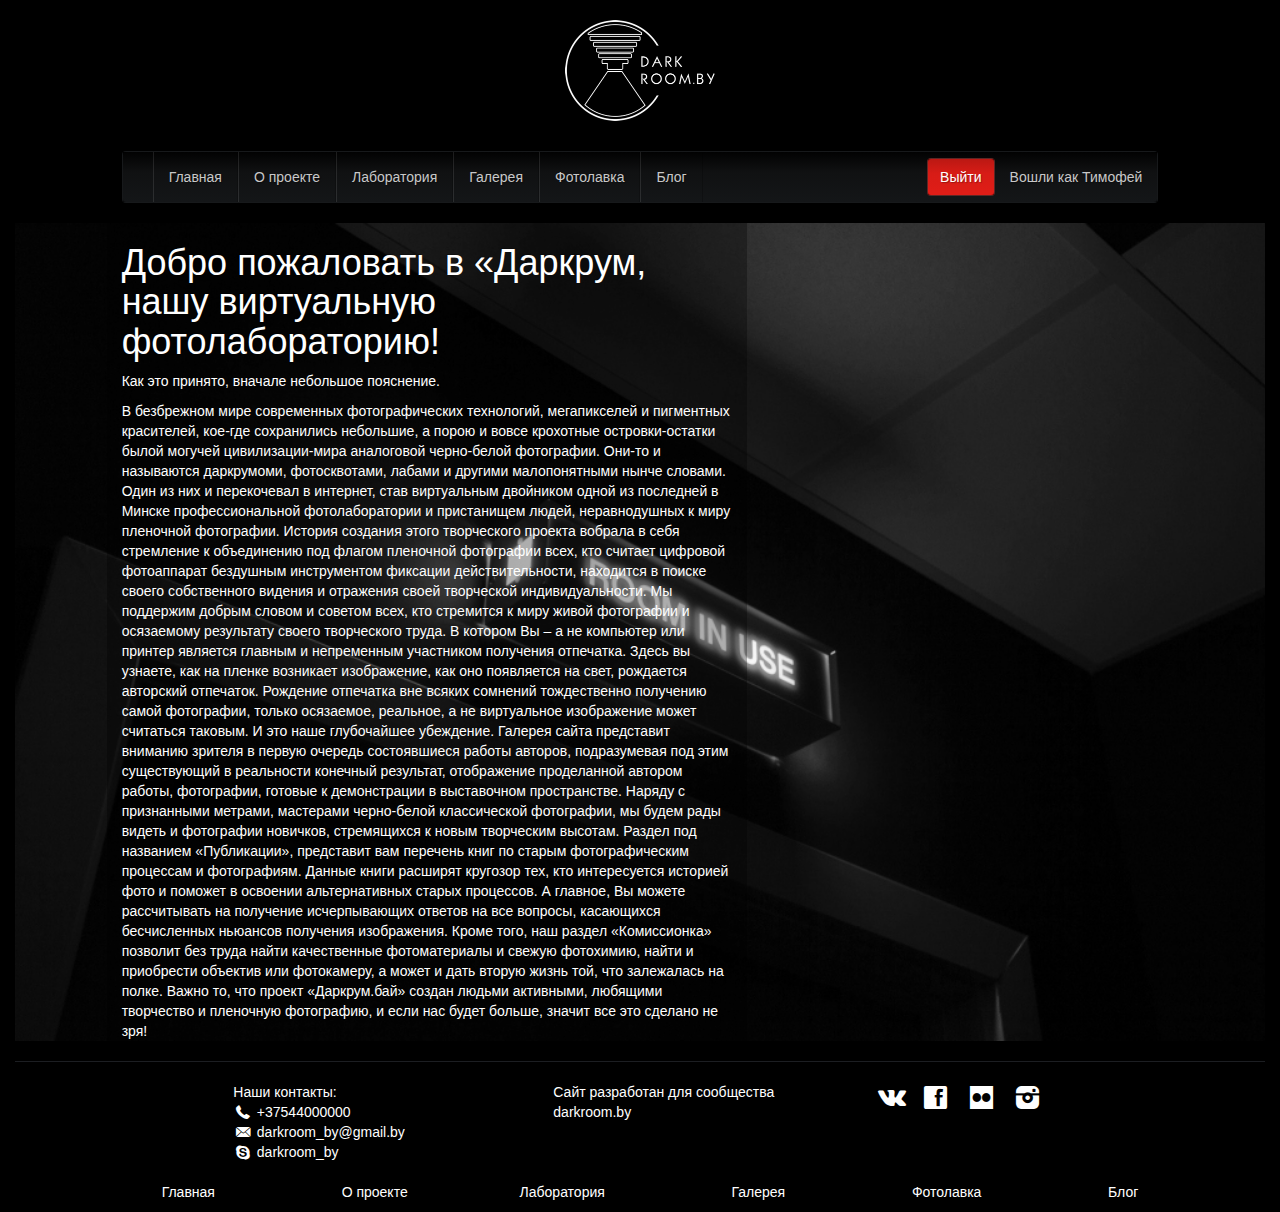
==== commit 9081dfe0: "Add gallery, profile,shop" ====
--- a/about.html
+++ b/about.html
@@ -18,7 +18,10 @@
 </head>
 <body>
 <div class="container-fluid">
-    <div id="logo" class="center-block"><img src="img/logo.png"></div>
+    <div id="logo" class="logo center-block">
+        <div class="logo3"><img src="img/logo.png"></div>
+        <div class="logo2"><img src="img/logo2.png"></div>
+    </div>
 
     <div class="row">
         <div class="col-md-1"></div>
--- a/css/style.css
+++ b/css/style.css
@@ -1,3 +1,30 @@
+@media (min-width: 991px) and (max-width: 1199px) {
+     .mini img {
+        width: 92px;
+    }
+}
+
+@media (max-width: 991px) {
+    .item img {
+        border: 0 none;
+        border-bottom: 2px solid black;
+    }
+}
+
+@media (max-width: 991px){
+    .txt {
+        width: 100%;
+        margin: 35px 0;
+    }
+}
+
+@media (min-width: 1200px) {
+     .txt {
+        width: 209px;
+    }
+}
+
+
 *{
     color:white;
 }
@@ -13,10 +40,9 @@
 #logo {
     width:150px;
     margin: 20px auto 30px auto;
-}
-#logo img{
-    width:150px;
-}
+position: relative;
+}
+
 .nav-justified{
     margin-top:20px;
 }
@@ -169,6 +195,10 @@
 }
 .footer a:hover{
     color:gray;
+}
+
+.footer .col-md-3{
+    padding-left: 20px;
 }
 .social i{
     margin:5px;
@@ -279,6 +309,179 @@
     background-image: url(../img/prodfon.jpg);
     background-size: cover;
 }
+
+/*Laboratory*/
 .addbtn{
     width:100%;
-}+    margin-top: 10px;
+}
+
+.element-item {
+    padding: 2px;
+}
+.persent-size {
+    width: 45%;
+}
+
+.element-item p{
+    position: absolute;
+    z-index: 50;
+    top:0%;
+    padding-top: 40%;
+    height: 100%;
+    width:65%;
+    font-size: 1.6vw;
+    margin-left: 30px;
+    opacity: 0;
+}
+
+.element-item .blocklab{
+    position: absolute;
+    z-index: 50;
+    top:0%;
+    padding-top: 20%;
+    height: 100%;
+    width:65%;
+    font-size: 1.6vw;
+    margin-left: 30px;
+
+    opacity: 0;
+}
+.aboutlab p{
+    padding: 10px;
+    width:100%;
+}
+.hoverblur{
+    filter: blur(0px);
+    opacity: 1;
+    transition: 0.3s ease-out 0.1s;
+}
+.hoverblurin{
+    filter: blur(3px);
+    opacity: 0.3;
+    transition: 0.3s ease-out 0.1s;
+}
+/*Shop*/
+.shop_category{
+    height:100px;
+    margin: 20px 0;
+    background-color: rgba(1, 1, 1, 0.6);
+    border-radius: 15px;
+
+}
+.shop_category img{
+    height:100px;
+    filter:brightness(65%);
+    border-radius: 5%;
+   /* opacity:0.6;*/
+}
+.shop_category p{
+    font-size: 14px;
+    color:white;
+
+}
+.shop_category h3{
+    font-size: 22px;
+    color:white;
+
+}
+.shop_category div{
+    display: inline-block;
+    margin-left: 30px;
+    color:white;
+
+}
+.shopfon {
+    background-image: url(../img/1.jpg);
+    background-size: cover;
+}
+/*Gallery*/
+.gallery{
+    width: 100%;
+    text-align:center;
+
+}
+
+
+.clearfix:before,
+.clearfix:after {
+    content: " "; /* 1 */
+    display: table; /* 2 */
+}
+
+.clearfix:after {
+    clear: both;
+}
+
+
+.item:nth-child(odd) {
+    margin: 0;
+}
+ .item{width:558px;background-color: #0d0d0d;border-bottom:2px solid black;display: inline-block;margin: 0 24px 20px 0 !important;}
+ .item:nth-child(odd){margin: 0}
+ .item img{width: 100%;border-left:2px solid black;}
+ .item .img{width:336px;float:left;}
+ .item .txt{width:222px;margin: 35px 0 0 0;padding: 0 30px;float:left;}
+ .item .txt a{color: #d1d1d1;font-weight: bold;font-size: 0.85em;}
+ .item .txt span.arrow{padding-right: 5px}
+ .item .txt .gold{color: #baa85a;font-size: 0.85em;font-weight: bold;}
+ .item .txt .title a{font-weight: normal; margin: 10px 0 15px 0;display: inline-block; color: #FFF;font-size: 1.6em;font-family: 'AvenirNextCyrRegular', Helvetica, Arial, sans-serif;line-height: 28px;margin: 10px 0}
+ .item .txt .desc{color: #d1d1d1;font-size: 0.85em;margin: 0 0 10px 0}
+.item .mini img{width:100%;float: left;width: 112px;border-right:2px solid black;border-left:0 none;border-top:2px solid black}
+.item .mini img.last{border-right:0;overflow: hidden;width: 110px;}
+
+/*Profile*/
+.profilefon{
+    background-image: url(../img/profilefon.jpg);
+    background-size: cover;
+}
+.profile{
+    background-color: rgba(1, 1, 1, 0.6);
+    text-align: center;
+    padding-top: 10px;
+}
+.profile h2{
+margin: 0 0 10px 0;
+}
+.profile figure, .profile .authorinfo {
+    display: inline-block;
+    vertical-align:bottom;
+    margin: 10px 0;
+}
+.profile img, .profile figure{
+    vertical-align:top;
+    max-width: 300px;
+    margin-right: 5px;
+}
+.profile .authorinfo{
+    max-width: 450px;
+    text-align: left;
+}
+.pole{
+    border-radius: 5px;
+    border: 1px solid gray;
+    padding: 5px;
+
+}
+
+.logo3 img {
+    width: 150px;
+}
+/*
+.logo2 img{
+    animation:lighting 11s infinite;
+}
+@keyframes lighting{
+    0%,19.999%,22%,62.999%,64%, 64.999%,70%,100% {
+        opacity:0;
+    }
+    20%,21.999%,63%,63.999%,65%,69.999% {
+        opacity:1;
+    }
+}
+*/
+.logo2 img {
+    position:absolute;
+    top:0;
+    opacity: 0;
+}
